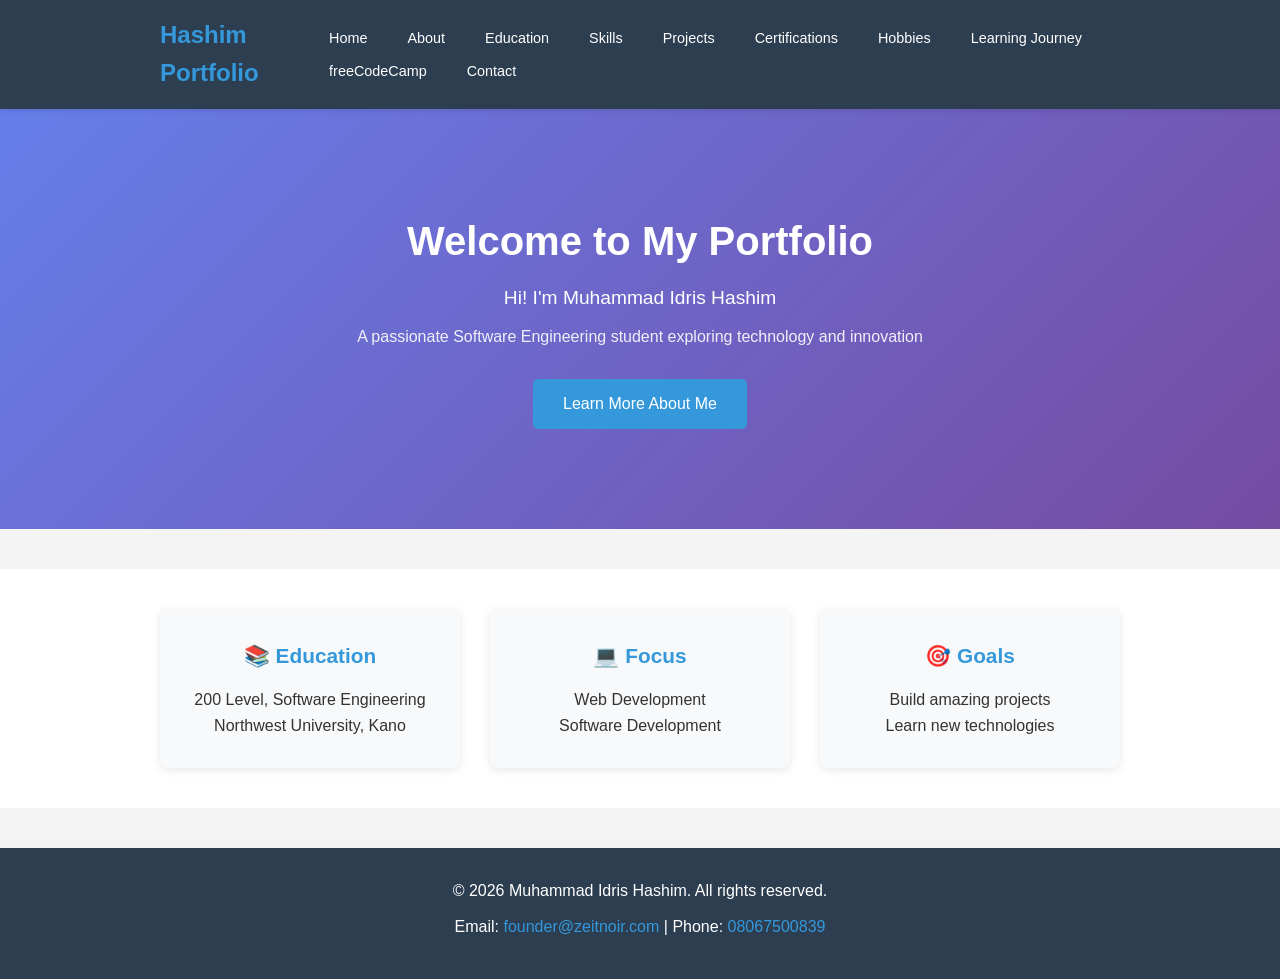
==== index.html @ a10742ca "Initial portfolio website commit with 10+ pages" ====
<!DOCTYPE html>
<html lang="en">
<head>
    <meta charset="UTF-8">
    <meta name="viewport" content="width=device-width, initial-scale=1.0">
    <title>Muhammad Idris Hashim - Personal Portfolio</title>
    <link rel="stylesheet" href="styles.css">
</head>
<body>
    <!-- Navigation Bar -->
    <nav class="navbar">
        <div class="container">
            <div class="logo">Hashim Portfolio</div>
            <ul class="nav-links">
                <li><a href="index.html">Home</a></li>
                <li><a href="about.html">About</a></li>
                <li><a href="education.html">Education</a></li>
                <li><a href="skills.html">Skills</a></li>
                <li><a href="projects.html">Projects</a></li>
                <li><a href="certifications.html">Certifications</a></li>
                <li><a href="hobbies.html">Hobbies</a></li>
                <li><a href="learning-journey.html">Learning Journey</a></li>
                <li><a href="freecodcamp.html">freeCodeCamp</a></li>
                <li><a href="contact.html">Contact</a></li>
            </ul>
        </div>
    </nav>

    <!-- Hero Section -->
    <section class="hero">
        <div class="container">
            <h1>Welcome to My Portfolio</h1>
            <p>Hi! I'm Muhammad Idris Hashim</p>
            <p class="subtitle">A passionate Software Engineering student exploring technology and innovation</p>
            <a href="about.html" class="btn">Learn More About Me</a>
        </div>
    </section>

    <!-- Quick Info Section -->
    <section class="quick-info">
        <div class="container">
            <div class="info-card">
                <h3>📚 Education</h3>
                <p>200 Level, Software Engineering</p>
                <p>Northwest University, Kano</p>
            </div>
            <div class="info-card">
                <h3>💻 Focus</h3>
                <p>Web Development</p>
                <p>Software Development</p>
            </div>
            <div class="info-card">
                <h3>🎯 Goals</h3>
                <p>Build amazing projects</p>
                <p>Learn new technologies</p>
            </div>
        </div>
    </section>

    <!-- Footer -->
    <footer>
        <div class="container">
            <p>&copy; 2026 Muhammad Idris Hashim. All rights reserved.</p>
            <p>Email: <a href="mailto:founder@zeitnoir.com">founder@zeitnoir.com</a> | Phone: <a href="tel:08067500839">08067500839</a></p>
        </div>
    </footer>
</body>
</html>
---- styles.css ----
/* ===================================
   GENERAL STYLES
   =================================== */

* {
    margin: 0;
    padding: 0;
    box-sizing: border-box;
}

body {
    font-family: 'Segoe UI', Tahoma, Geneva, Verdana, sans-serif;
    line-height: 1.6;
    color: #333;
    background-color: #f4f4f4;
}

.container {
    max-width: 1000px;
    margin: 0 auto;
    padding: 0 20px;
}

/* ===================================
   NAVIGATION BAR
   =================================== */

.navbar {
    background-color: #2c3e50;
    color: white;
    padding: 1rem 0;
    position: sticky;
    top: 0;
    box-shadow: 0 2px 5px rgba(0, 0, 0, 0.1);
    z-index: 100;
}

.navbar .container {
    display: flex;
    justify-content: space-between;
    align-items: center;
}

.navbar .logo {
    font-size: 1.5rem;
    font-weight: bold;
    color: #3498db;
}

.navbar .nav-links {
    display: flex;
    list-style: none;
    flex-wrap: wrap;
    gap: 0.5rem;
}

.navbar .nav-links a {
    color: white;
    text-decoration: none;
    padding: 0.5rem 1rem;
    border-radius: 4px;
    transition: all 0.3s ease;
    font-size: 0.9rem;
}

.navbar .nav-links a:hover {
    background-color: #3498db;
    color: white;
}

/* ===================================
   HERO SECTION
   =================================== */

.hero {
    background: linear-gradient(135deg, #667eea 0%, #764ba2 100%);
    color: white;
    padding: 100px 20px;
    text-align: center;
    margin-bottom: 40px;
}

.hero h1 {
    font-size: 2.5rem;
    margin-bottom: 10px;
}

.hero p {
    font-size: 1.2rem;
    margin-bottom: 10px;
}

.hero .subtitle {
    font-size: 1rem;
    opacity: 0.9;
    margin-bottom: 20px;
}

/* ===================================
   BUTTONS
   =================================== */

.btn {
    display: inline-block;
    background-color: #3498db;
    color: white;
    padding: 12px 30px;
    border: none;
    border-radius: 5px;
    text-decoration: none;
    cursor: pointer;
    font-size: 1rem;
    transition: all 0.3s ease;
    margin-top: 10px;
}

.btn:hover {
    background-color: #2980b9;
    transform: translateY(-2px);
    box-shadow: 0 5px 15px rgba(0, 0, 0, 0.2);
}

/* ===================================
   QUICK INFO SECTION
   =================================== */

.quick-info {
    background-color: white;
    padding: 40px 20px;
    margin-bottom: 40px;
}

.quick-info .container {
    display: grid;
    grid-template-columns: repeat(auto-fit, minmax(250px, 1fr));
    gap: 30px;
}

.info-card {
    background-color: #f8f9fa;
    padding: 30px;
    border-radius: 8px;
    text-align: center;
    box-shadow: 0 2px 10px rgba(0, 0, 0, 0.1);
    transition: all 0.3s ease;
}

.info-card:hover {
    transform: translateY(-5px);
    box-shadow: 0 5px 20px rgba(0, 0, 0, 0.15);
}

.info-card h3 {
    color: #3498db;
    margin-bottom: 15px;
    font-size: 1.3rem;
}

/* ===================================
   CONTENT SECTIONS
   =================================== */

.content {
    background-color: white;
    padding: 40px 20px;
    margin: 20px 0;
}

.content .container {
    max-width: 900px;
}

.content h1 {
    color: #2c3e50;
    margin-bottom: 30px;
    font-size: 2rem;
    border-bottom: 3px solid #3498db;
    padding-bottom: 10px;
}

.content h2 {
    color: #2c3e50;
    margin-top: 30px;
    margin-bottom: 20px;
    font-size: 1.5rem;
}

.content h3 {
    color: #34495e;
    margin-top: 20px;
    margin-bottom: 10px;
}

.content p {
    margin-bottom: 15px;
    line-height: 1.8;
    color: #555;
}

.content ul {
    margin-left: 20px;
    margin-bottom: 15px;
}

.content ul li {
    margin-bottom: 10px;
    color: #555;
}

/* ===================================
   ABOUT SECTION
   =================================== */

.about-section {
    background-color: #f8f9fa;
    padding: 20px;
    margin-bottom: 30px;
    border-left: 4px solid #3498db;
    border-radius: 4px;
}

/* ===================================
   EDUCATION & SKILL CARDS
   =================================== */

.education-card,
.cert-card,
.hobby-card,
.project-card,
.course-project {
    background-color: #f8f9fa;
    padding: 25px;
    margin-bottom: 20px;
    border-radius: 8px;
    border-left: 4px solid #3498db;
    box-shadow: 0 2px 8px rgba(0, 0, 0, 0.1);
}

.education-card:hover,
.cert-card:hover,
.hobby-card:hover,
.project-card:hover,
.course-project:hover {
    transform: translateX(5px);
    box-shadow: 0 4px 15px rgba(0, 0, 0, 0.15);
}

/* ===================================
   SKILL BARS
   =================================== */

.skills-section {
    background-color: white;
}

.skill-item {
    margin-bottom: 25px;
}

.skill-item p {
    margin-bottom: 8px;
    font-weight: bold;
    color: #2c3e50;
}

.skill-bar {
    background-color: #ecf0f1;
    height: 25px;
    border-radius: 15px;
    overflow: hidden;
    border: 1px solid #bdc3c7;
}

.skill-fill {
    background: linear-gradient(90deg, #667eea 0%, #764ba2 100%);
    height: 100%;
    display: flex;
    align-items: center;
    justify-content: flex-end;
    padding-right: 10px;
    color: white;
    font-weight: bold;
    font-size: 0.8rem;
    transition: width 0.5s ease;
}

/* ===================================
   TIMELINE
   =================================== */

.timeline {
    position: relative;
    padding: 20px 0;
}

.timeline::before {
    content: '';
    position: absolute;
    left: 30px;
    top: 0;
    bottom: 0;
    width: 2px;
    background: #3498db;
}

.timeline-item {
    margin-bottom: 40px;
    position: relative;
    margin-left: 100px;
}

.timeline-marker {
    position: absolute;
    left: -80px;
    top: 0;
    font-size: 2rem;
    background: white;
    padding: 5px;
}

.timeline-content {
    background-color: #f8f9fa;
    padding: 20px;
    border-radius: 8px;
    border-left: 3px solid #3498db;
}

.timeline-content h3 {
    color: #2c3e50;
    margin-bottom: 10px;
}

/* ===================================
   JOURNEY SUMMARY
   =================================== */

.journey-summary {
    background-color: #ecf0f1;
    padding: 40px;
    border-radius: 8px;
    margin-top: 40px;
}

.milestone-list {
    display: grid;
    grid-template-columns: repeat(auto-fit, minmax(200px, 1fr));
    gap: 20px;
    margin-top: 20px;
}

.milestone {
    background-color: white;
    padding: 20px;
    border-radius: 8px;
    text-align: center;
    box-shadow: 0 2px 8px rgba(0, 0, 0, 0.1);
}

.milestone h4 {
    color: #3498db;
    margin-bottom: 10px;
}

/* ===================================
   FREECODECAMP SECTION
   =================================== */

.freecodecamp-intro,
.certificate-section,
.skills-gained,
.why-freecodecamp,
.next-steps,
.certificate-view {
    background-color: #f8f9fa;
    padding: 25px;
    margin-bottom: 20px;
    border-radius: 8px;
    border-left: 4px solid #3498db;
}

.cert-details {
    background-color: white;
    padding: 20px;
    border-radius: 4px;
    margin-top: 15px;
}

.cert-details p {
    margin-bottom: 10px;
}

/* ===================================
   CONTACT SECTION
   =================================== */

.contact-intro {
    text-align: center;
    margin-bottom: 40px;
}

.contact-methods {
    display: grid;
    grid-template-columns: repeat(auto-fit, minmax(250px, 1fr));
    gap: 30px;
    margin-bottom: 40px;
}

.contact-method {
    background-color: #f8f9fa;
    padding: 30px;
    border-radius: 8px;
    text-align: center;
    box-shadow: 0 2px 10px rgba(0, 0, 0, 0.1);
}

.contact-method h3 {
    color: #3498db;
    margin-bottom: 15px;
}

.contact-detail {
    margin-top: 15px;
    font-weight: bold;
    color: #2c3e50;
}

.contact-info {
    display: grid;
    grid-template-columns: repeat(auto-fit, minmax(200px, 1fr));
    gap: 20px;
    margin-bottom: 40px;
}

.info-item {
    background-color: #f8f9fa;
    padding: 20px;
    border-radius: 8px;
    border-left: 3px solid #3498db;
}

/* ===================================
   CONTACT FORM
   =================================== */

.contact-form-section {
    background-color: #f8f9fa;
    padding: 30px;
    border-radius: 8px;
    margin-top: 40px;
}

.contact-form {
    margin-top: 20px;
}

.form-group {
    margin-bottom: 20px;
}

.form-group label {
    display: block;
    margin-bottom: 8px;
    color: #2c3e50;
    font-weight: bold;
}

.form-group input,
.form-group textarea {
    width: 100%;
    padding: 12px;
    border: 1px solid #bdc3c7;
    border-radius: 4px;
    font-family: inherit;
    font-size: 1rem;
    transition: border-color 0.3s ease;
}

.form-group input:focus,
.form-group textarea:focus {
    outline: none;
    border-color: #3498db;
    box-shadow: 0 0 5px rgba(52, 152, 219, 0.3);
}

/* ===================================
   FOOTER
   =================================== */

footer {
    background-color: #2c3e50;
    color: white;
    text-align: center;
    padding: 30px 20px;
    margin-top: 40px;
}

footer p {
    margin-bottom: 10px;
}

footer a {
    color: #3498db;
    text-decoration: none;
}

footer a:hover {
    text-decoration: underline;
}

/* ===================================
   RESPONSIVE DESIGN
   =================================== */

@media (max-width: 768px) {
    .navbar .nav-links {
        gap: 0.3rem;
    }

    .navbar .nav-links a {
        padding: 0.3rem 0.6rem;
        font-size: 0.75rem;
    }

    .hero h1 {
        font-size: 1.8rem;
    }

    .content h1 {
        font-size: 1.5rem;
    }

    .timeline::before {
        left: 15px;
    }

    .timeline-item {
        margin-left: 60px;
    }

    .timeline-marker {
        left: -45px;
        font-size: 1.5rem;
    }

    .quick-info .container,
    .contact-methods,
    .milestone-list {
        grid-template-columns: 1fr;
    }
}

@media (max-width: 480px) {
    .navbar .nav-links {
        flex-direction: column;
        gap: 0.25rem;
    }

    .navbar .nav-links a {
        padding: 0.25rem 0.5rem;
        font-size: 0.65rem;
    }

    .hero h1 {
        font-size: 1.5rem;
    }

    .hero p {
        font-size: 1rem;
    }

    .content h1 {
        font-size: 1.3rem;
    }

    .timeline-item {
        margin-left: 50px;
    }

    .timeline-marker {
        left: -35px;
        font-size: 1.2rem;
    }
}
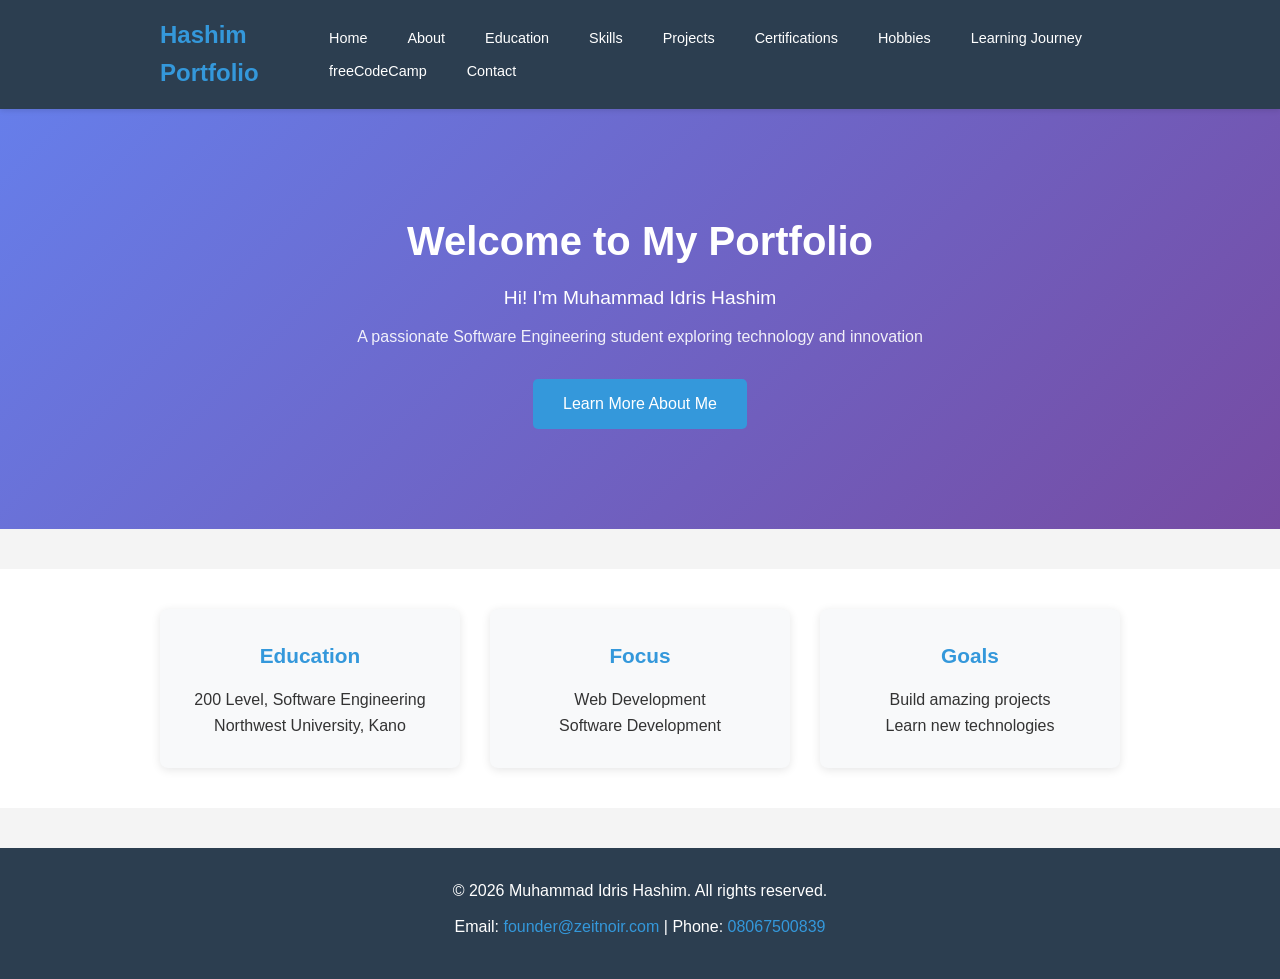
==== commit 4a09dc8b: "Remove all emojis and update certificate details across all pages" ====
--- a/index.html
+++ b/index.html
@@ -40,17 +40,17 @@
     <section class="quick-info">
         <div class="container">
             <div class="info-card">
-                <h3>📚 Education</h3>
+                <h3>Education</h3>
                 <p>200 Level, Software Engineering</p>
                 <p>Northwest University, Kano</p>
             </div>
             <div class="info-card">
-                <h3>💻 Focus</h3>
+                <h3>Focus</h3>
                 <p>Web Development</p>
                 <p>Software Development</p>
             </div>
             <div class="info-card">
-                <h3>🎯 Goals</h3>
+                <h3>Goals</h3>
                 <p>Build amazing projects</p>
                 <p>Learn new technologies</p>
             </div>
